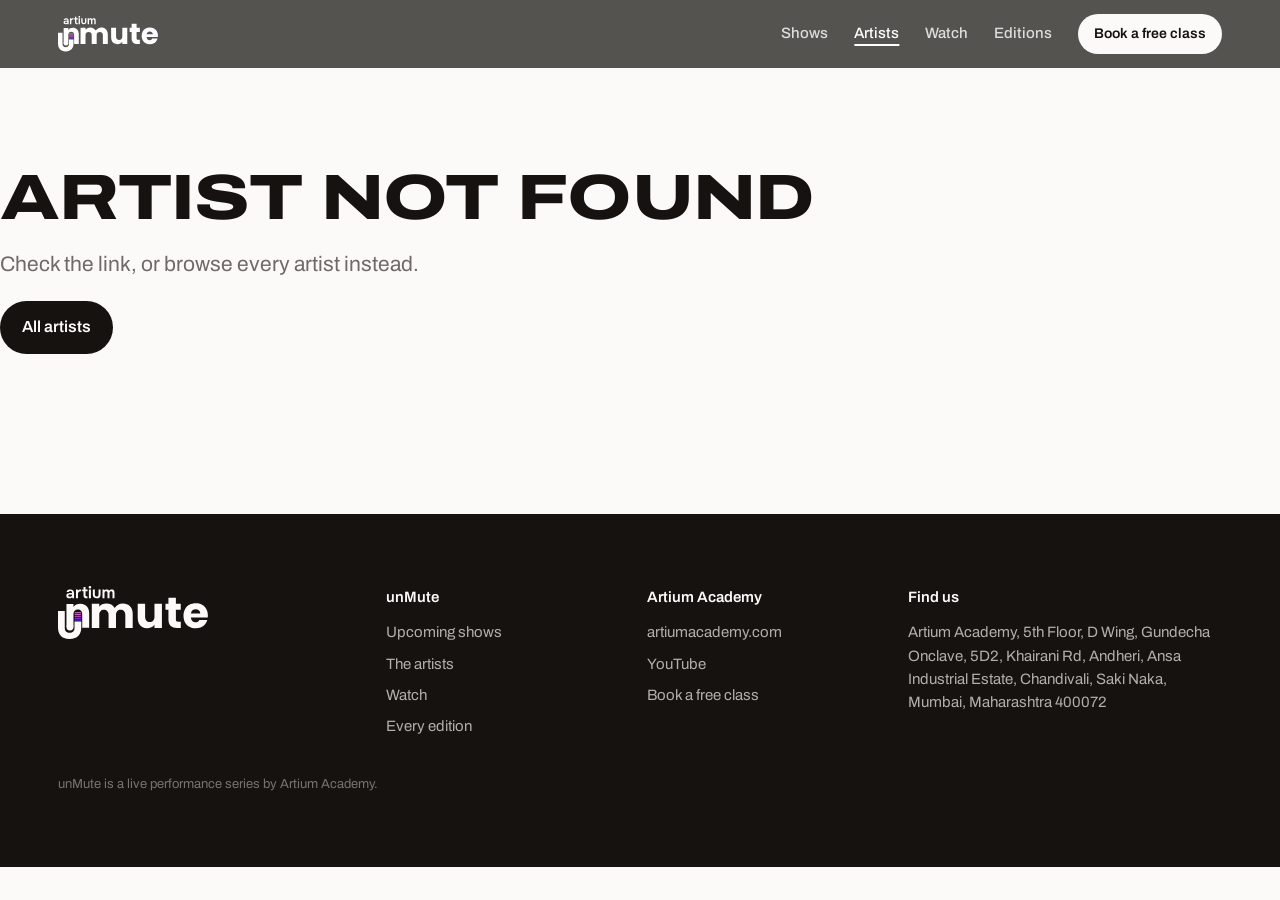
==== artist/index.html @ 23b72676 "Add files via upload" ====
<!doctype html>
<html lang="en">
<head>
<meta charset="utf-8">
<meta name="viewport" content="width=device-width, initial-scale=1, viewport-fit=cover">
<title>unMute artist</title>
<meta name="description" content="An artist of unMute, Artium Academy's live performance series.">
<meta name="theme-color" content="#16120F">
<link rel="preconnect" href="https://fonts.googleapis.com">
<link rel="preconnect" href="https://fonts.gstatic.com" crossorigin>
<link href="https://fonts.googleapis.com/css2?family=Archivo:wdth,wght@62..125,100..900&display=swap" rel="stylesheet">
<link rel="stylesheet" href="../site.css">
<style>
  body { background: var(--white); }

  /* ---------- HERO: big photo, not the full screen, name bottom-left ---------- */
  .ahero { position: relative; height: min(76svh, 860px); min-height: 440px; background: var(--ink); color: #fff; overflow: hidden; }
  .ahero > img { position: absolute; inset: 0; width: 100%; height: 100%; object-fit: cover; }
  @media (prefers-reduced-motion: no-preference) { .ahero > img { animation: settle 2.2s var(--ease) both; } }
  @keyframes settle { from { transform: scale(1.05); opacity: 0; } to { transform: none; opacity: 1; } }
  .ahero::after { content: ""; position: absolute; inset: 0; background: linear-gradient(180deg, rgba(22,18,15,.35) 0%, rgba(22,18,15,0) 25%, rgba(22,18,15,0) 55%, rgba(22,18,15,.78) 100%); }
  .ahero .name { position: absolute; z-index: 2; left: 0; right: 0; bottom: clamp(28px, 5vw, 64px); }
  .ahero h1 { font-size: clamp(34px, 6.2vw, 92px); max-width: 14ch; }
  .ahero .line { margin: 12px 0 0; font-size: clamp(16px, 1.6vw, 19px); color: rgba(255,255,255,.85); }
  /* portrait photos: dark panel on the left, photo on the right */
  .ahero.tall > img { left: auto; width: min(50%, 720px); right: 0; }
  .ahero.tall::after { background: linear-gradient(90deg, var(--ink) 0%, var(--ink) 48%, rgba(22,18,15,0) 70%), linear-gradient(0deg, rgba(22,18,15,.6), rgba(22,18,15,0) 40%); }
  @media (max-width: 760px) { .ahero.tall > img { width: 100%; } .ahero.tall::after { background: linear-gradient(180deg, rgba(22,18,15,0) 40%, rgba(22,18,15,.85) 100%); } }
  .ahero.none .ghost { position: absolute; inset: 0; display: grid; place-items: center; font-weight: 800; font-stretch: 125%; text-transform: uppercase; font-size: 22vw; line-height: .8; color: rgba(255,255,255,.05); white-space: nowrap; overflow: hidden; }

  /* ---------- DATE + WATCH ---------- */
  .event { padding: clamp(44px, 6vw, 72px) 0; }
  .event .wrap { display: grid; gap: 40px; align-items: start; }
  @media (min-width: 960px) { .event .wrap { grid-template-columns: 1fr 1.15fr; } }
  .when { font-size: clamp(30px, 3.6vw, 46px); }
  .where { margin: 14px 0 0; font-size: 18px; }
  .where a { text-underline-offset: 4px; text-decoration-thickness: 1.5px; } .where a:hover { color: var(--pink); }
  .pill { display: inline-block; margin-top: 22px; background: var(--paper-2); border-radius: 6px; padding: 8px 12px; }
  .pill.up { background: var(--yellow); }
  .apost { padding: clamp(64px, 9vw, 110px) 0 0; }
  .apost h2 { font-size: clamp(26px, 3.4vw, 42px); margin-bottom: clamp(24px, 3.4vw, 40px); }
  .watch { display: grid; grid-template-columns: 1fr; background: var(--paper); border-radius: 14px; overflow: hidden; }
  @media (min-width: 560px) { .watch { grid-template-columns: 240px 1fr; } }
  .watch .l { padding: 18px; display: grid; gap: 14px; align-content: start; }
  .watch .yt { font-weight: 700; font-size: 14px; display: flex; align-items: center; gap: 8px; }
  .watch .yt i { width: 22px; height: 15px; border-radius: 4px; background: #FF0033; position: relative; }
  .watch .yt i::after { content: ""; position: absolute; left: 8px; top: 4px; border-left: 7px solid #fff; border-top: 3.5px solid transparent; border-bottom: 3.5px solid transparent; }
  .watch .th { aspect-ratio: 16 / 9; border-radius: 6px; overflow: hidden; background: var(--ink); }
  .watch .th img { width: 100%; height: 100%; object-fit: cover; }
  .watch .btn { justify-content: center; }
  .watch .r { background: var(--paper-2); padding: 18px 22px; display: grid; align-content: space-between; gap: 18px; }
  .watch ol { list-style: none; margin: 0; padding: 0; counter-reset: s; }
  .watch li { counter-increment: s; display: grid; grid-template-columns: 26px 1fr; padding: 12px 0; border-bottom: 1px solid var(--line); }
  .watch li::before { content: counter(s); color: var(--soft); }
  .watch li .song { text-decoration: none; font-weight: 500; } .watch li .song:hover { color: var(--pink); }
  .watch li small { grid-column: 2; display: block; font-size: 13px; color: var(--soft); }
  .watch .ext { font-weight: 600; font-size: 15px; text-decoration: none; display: inline-flex; gap: 6px; align-items: center; }
  .watch .ext:hover { color: var(--pink); }
  .watch .ext svg { width: 12px; height: 12px; }
  .watch.empty .r { display: none; }
  .watch.empty { grid-template-columns: 1fr; }
  .watch.empty .l { padding: 26px; }

  /* ---------- ABOUT: dark panel + black-and-white portrait ---------- */
  .about { padding: 0 clamp(0px, 2vw, 32px); }
  .about .panel { max-width: 1440px; margin: 0 auto; display: grid; background: var(--ink); color: var(--white); }
  @media (min-width: 900px) { .about .panel { grid-template-columns: 46% 1fr; min-height: 560px; } }
  .about .txt { padding: clamp(36px, 6vw, 84px); align-self: center; }
  .about h2 { font-size: clamp(30px, 3.6vw, 48px); }
  .about .sub { margin: 10px 0 30px; font-size: 19px; color: rgba(251,250,248,.85); }
  .about .bio { font-size: 17px; line-height: 1.6; max-width: 48ch; color: rgba(251,250,248,.9); }
  .about .bio p { margin: 0 0 1em; }
  .about .bio.clamp { display: -webkit-box; -webkit-line-clamp: 5; -webkit-box-orient: vertical; overflow: hidden; }
  .about .more { all: unset; cursor: pointer; font-size: 15px; text-decoration: underline; text-underline-offset: 5px; }
  .about .more:focus-visible { outline: 2px solid var(--yellow); outline-offset: 3px; }
  .about .story { display: inline-block; margin-top: 18px; font-size: 15px; text-underline-offset: 5px; }
  .about .story:hover { color: var(--yellow); }
  .about .pic { position: relative; min-height: 420px; background: #2a2420; }
  .about .pic .credit { position: absolute; right: 14px; bottom: 12px; z-index: 1; font-size: 12px; color: rgba(251,250,248,.75); }
  .about .pic img { position: absolute; inset: 0; width: 100%; height: 100%; object-fit: cover; filter: grayscale(1) contrast(1.06); }

  /* ---------- QUOTE ---------- */
  .quote { padding: clamp(80px, 11vw, 150px) 0; }
  .quote blockquote { margin: 0; max-width: 26ch; font-weight: 400; font-stretch: 100%; font-size: clamp(28px, 3.8vw, 50px); line-height: 1.18; letter-spacing: -.015em; text-wrap: balance; }
  .quote cite { display: block; margin-top: 24px; font-style: normal; color: var(--soft); }

  /* ---------- EVENT INFORMATION ---------- */
  .info { padding: 0 0 clamp(80px, 10vw, 130px); }
  .info .wrap { display: grid; gap: 40px; }
  @media (min-width: 960px) { .info .wrap { grid-template-columns: 1fr 1.15fr; gap: 80px; } }
  .info h2 { margin-bottom: 22px; }
  .info p.lede { margin: 0 0 20px; }
  .info .faq { border-top: 1px solid var(--line); }

  /* ---------- ALSO ON STAGE ---------- */
  .rail { padding: clamp(72px, 9vw, 120px) 0; background: var(--paper); }
  .rail .head { display: flex; justify-content: space-between; align-items: end; gap: 20px; flex-wrap: wrap; margin-bottom: 32px; }
  .rail .track { display: grid; grid-auto-flow: column; grid-auto-columns: clamp(170px, 22vw, 250px); gap: 18px; overflow-x: auto; scroll-snap-type: x mandatory; padding: 0 var(--gutter) 12px; scrollbar-width: thin; }
  .rail .track > * { scroll-snap-align: start; }
  @media (min-width: 1320px) { .rail .track { padding-left: calc((100vw - var(--max)) / 2 + var(--gutter)); } }
  .missing { padding: 100px 0 160px; }
</style>
</head>
<body data-root="../">
<div id="site-header"></div>
<main id="page"></main>
<div id="site-footer"></div>

<script src="../data.js"></script>
<script src="../site.js"></script>
<script>
(function () {
  var U = UM, esc = U.esc;
  U.mount('artists', 'dark');
  var slug = new URLSearchParams(location.search).get('a') || location.hash.slice(1);
  var a = U.artist(slug), page = document.getElementById('page');
  if (!a) {
    page.innerHTML = '<div class="wrap missing"><h1 class="d" style="font-size:clamp(34px,5vw,64px)">Artist not found</h1><p class="lede soft">Check the link, or browse every artist instead.</p><a class="btn" href="../artists/index.html">All artists</a></div>';
    return;
  }
  var e = U.ed(a.ed), past = U.isPast(e), first = a.name.split(' ')[0], song = a.songs && a.songs[0];
  var line = a.line || U.desig(a);
  document.title = a.name + ' | unMute ' + e.city;
  document.querySelector('meta[name=description]').content = a.name + ', ' + line + '. ' + (past ? 'Performed' : 'Performing') + ' at unMute ' + e.city + ', ' + U.dateMed(e) + '.';

  var ph = a.photos || [];
  var heroSrc = ph.length ? U.photo(ph[0], 2400, 0, true) : null;
  var aboutSrc = ph.length ? U.photo(ph[2] || ph[1] || ph[0], 1100, 1100) : null;
  var ext = '<svg viewBox="0 0 12 12" aria-hidden="true"><path d="M3 1h8v8M11 1 1 11" fill="none" stroke="currentColor" stroke-width="1.6"/></svg>';
  var yt = a.video ? 'https://www.youtube.com/watch?v=' + a.video : '';

  /* event row: date + watch card */
  var watch = a.video
    ? '<div class="watch"><div class="l"><span class="yt"><i></i>YouTube</span><a class="th" href="' + yt + '" target="_blank" rel="noopener" aria-label="Watch ' + esc(song) + ' on YouTube"><img src="https://i.ytimg.com/vi/' + a.video + '/maxresdefault.jpg" alt=""></a><a class="btn" href="' + yt + '" target="_blank" rel="noopener"><span class="tri"></span>Play</a></div>' +
      '<div class="r"><ol>' + (a.vids || [{ id: a.video, song: song }]).map(function (v) {
        return '<li><a class="song" href="https://www.youtube.com/watch?v=' + v.id + '" target="_blank" rel="noopener">' + esc(v.song) + '</a>' + (v.with ? '<small>with ' + esc(v.with) + '</small>' : '') + '</li>';
      }).join('') + '</ol><a class="ext" href="' + yt + '" target="_blank" rel="noopener">Watch on YouTube ' + ext + '</a></div></div>'
    : '<div class="watch empty"><div class="l"><span class="label">' + (a.songs && a.songs.length ? (past ? 'Performed' : 'On the setlist') : 'Setlist') + '</span>' +
      (a.songs && a.songs.length ? '<p style="margin:0;font-size:20px">' + a.songs.map(esc).join(', ') + '</p>' : '<p class="soft" style="margin:0">To be announced.</p>') +
      '<p class="soft" style="margin:0;font-size:15px">' + (a.pending ? 'The full performance is out on YouTube on ' + U.dayLabel(a.out) + '.' : past ? 'The video for this set will be on Artium’s YouTube channel.' : 'The performance will be recorded and released after the show.') + '</p>' + '</div></div>';

  /* about panel copy */
  var bio = a.bio || (first + (past ? ' performed at ' : ' performs at ') + 'unMute ' + e.city + ' on ' + U.dateMed(e) + (e.venue ? ', at ' + e.venue : '') + '.' + (a.with ? (/^duet/.test(a.with) ? ' Singing a ' + a.with + '.' : ' On stage ' + (/^with /.test(a.with) ? a.with : 'with ' + a.with) + '.') : ''));
  var duets = (a.vids || []).filter(function (v) { return v.with; }).map(function (v) { return v.song + ' with ' + v.with; });
  var bioMore = [a.teacher ? 'Learns with ' + a.teacher + '.' : '', a.with && a.bio ? 'On stage: ' + a.with + '.' : '', duets.length && !a.bio ? 'Also sang ' + duets.join(', and ') + '.' : ''].filter(Boolean).join(' ');

  // their posts, minus the full performance (that's already in the Watch card above)
  var myPosts = U.feed(null, a.slug).filter(function (x) { return x.p.type !== 'performance'; });

  var others = U.artistsOf(a.ed).filter(function (x) { return x.slug !== a.slug; })
    .sort(function (x, y) { return ((y.photos || []).length) - ((x.photos || []).length); });

  page.innerHTML =
    '<section class="ahero' + (heroSrc ? '' : ' none') + '">' +
      (heroSrc ? '<img src="' + heroSrc.src + '" style="object-position:' + heroSrc.pos + ' 30%" alt="' + esc(a.name) + ' at unMute ' + esc(e.city) + '" fetchpriority="high">' : '<div class="ghost" aria-hidden="true">' + esc(first) + '</div>') +
      '<div class="name"><div class="wrap"><h1 class="d">' + esc(a.name) + '</h1><p class="line">' + esc(line) + '</p></div></div></section>' +

    '<section class="event"><div class="wrap"><div>' +
      '<p class="d when">' + U.dateMed(e) + '</p>' +
      '<p class="where"><a href="' + U.editionURL(e) + '">unMute ' + esc(e.city) + '</a>' + (e.venue ? ', ' + esc(e.venue) : '') + '</p>' +
      '<span class="pill label' + (!past || (a.out && !a.pending && U.isLive(e)) ? ' up' : '') + '">' + (a.out && !a.pending && U.isLive(e) ? 'Out now on YouTube' : a.pending ? 'Performance out ' + U.dayLabel(a.out) : past ? 'Edition ' + e.n + ', performed' : 'Edition ' + e.n + ', coming up') + '</span>' +
    '</div>' + watch + '</div></section>' +

    '<section class="about"><div class="panel"><div class="txt"><h2 class="d">' + esc(a.name) + '</h2><p class="sub">' + esc(line) + '</p>' +
      '<div class="bio clamp" id="bio"><p>' + esc(bio) + '</p>' + (bioMore ? '<p>' + esc(bioMore) + '</p>' : '') + '</div>' +
      '<button class="more" type="button" id="more" hidden>More</button>' +
      (a.ep ? '<br><a class="story" href="https://artium-newsletters.vercel.app/' + a.ep.replace('&', '%26') + '.html" target="_blank" rel="noopener">Read the full story</a>' : '') +
    '</div>' + (aboutSrc ? '<div class="pic"><img src="' + aboutSrc.src + '" style="object-position:' + aboutSrc.pos + ' 30%" alt="" loading="lazy">' + (a.credit ? '<small class="credit">Photo: ' + U.esc(a.credit) + '</small>' : '') + '</div>' : '') + '</div></section>' +

    (myPosts.length ? '<section class="apost" id="posts"><div class="wrap"><h2 class="d">More from ' + esc(first) + '</h2><div class="posts">' +
      myPosts.map(function (x) { return U.postCard(x, false); }).join('') + '</div></div></section>' : '') +

    (a.quote ? '<section class="quote"><div class="wrap"><blockquote>“' + esc(a.quote) + '”</blockquote><cite>' + esc(a.name) + '</cite></div></section>' : '<div style="height:clamp(72px,9vw,120px)"></div>') +

    '<section class="info"><div class="wrap"><div><h2 class="d">Event information</h2><p class="lede">' + esc(e.note) + '</p>' +
      (e.venue ? '<a class="ulink" href="https://www.google.com/maps/search/?api=1&query=' + encodeURIComponent(e.venue + ' ' + e.city) + '" target="_blank" rel="noopener">Open in Maps</a>' : '') + '</div>' +
      '<div class="faq">' +
        '<details><summary>What is unMute?</summary><p>unMute is Artium Academy’s live performance series. Each edition takes place in a different city, with a lineup of Artium learners and teachers.</p></details>' +
        '<details><summary>How are performers chosen?</summary><p>By audition. Every Artium learner can try out for a place on the lineup.</p></details>' +
        '<details><summary>Will the performance be recorded?</summary><p>Yes. Every set is professionally recorded and produced, then released on Artium’s YouTube channel in the weeks after the edition.</p></details>' +
        '<details><summary>How can I learn with Artium?</summary><p>Book a free trial class with an Artium teacher. If you enrol after it, your first course is 15% off. <a class="ulink" href="' + U.trial('ARTIST', a.slug) + '">Book a free class</a></p></details>' +
      '</div></div></section>' +

    (others.length ? '<section class="rail"><div class="wrap head"><h2 class="d">Also at unMute ' + esc(e.city) + '</h2><a class="ulink" href="' + U.editionURL(e) + '">See the full lineup</a></div><div class="track">' +
      others.map(function (x) { return U.card(x); }).join('') + '</div></section>' : '');

  /* portrait photos get the split hero */
  if (ph.length && /^yt:[^:]+:0/.test(ph[0])) page.querySelector('.ahero').classList.add('tall');
  var hi = page.querySelector('.ahero > img');
  if (hi) { var chk = function () { if (hi.naturalHeight > hi.naturalWidth) hi.parentNode.classList.add('tall'); }; hi.complete ? chk() : hi.addEventListener('load', chk); }

  /* "More" only when the bio is actually cut off */
  var bioEl = document.getElementById('bio'), more = document.getElementById('more');
  requestAnimationFrame(function () {
    if (bioEl.scrollHeight > bioEl.clientHeight + 4) {
      more.hidden = false;
      more.addEventListener('click', function () { var open = bioEl.classList.toggle('clamp'); more.textContent = open ? 'More' : 'Less'; });
    } else bioEl.classList.remove('clamp');
  });

  U.wire(page);
  U.nextbar(700);
  U.announce(a);
  if (location.hash === '#posts' && document.getElementById('posts')) document.getElementById('posts').scrollIntoView();
})();
</script>
</body>
</html>
---- site.css ----
/* unMute site: shared styles for every page */
:root {
  --ink: #16120F;
  --ink-2: #221C18;
  --paper: #F2F0EB;
  --paper-2: #E7E4DD;
  --white: #FBFAF8;
  --paper-hi: var(--white);
  --pink: #E00073;
  --yellow: #EBE23F;
  --soft: rgba(22,18,15,.62);
  --line: rgba(22,18,15,.16);
  --gutter: clamp(20px, 4.5vw, 64px);
  --max: 1320px;
  --ease: cubic-bezier(.2,.75,.15,1);
  --font: 'Archivo', system-ui, -apple-system, sans-serif;
}
* { box-sizing: border-box; }
html { -webkit-text-size-adjust: 100%; scroll-behavior: smooth; }
body { margin: 0; background: var(--paper); color: var(--ink); font-family: var(--font); font-size: 17px; line-height: 1.55; -webkit-font-smoothing: antialiased; overflow-x: hidden; }
a { color: inherit; }
img { display: block; max-width: 100%; }
:focus-visible { outline: 2px solid var(--pink); outline-offset: 3px; }
.wrap { max-width: var(--max); margin: 0 auto; padding: 0 var(--gutter); }
.sr { position: absolute; width: 1px; height: 1px; overflow: hidden; clip: rect(0 0 0 0); white-space: nowrap; }

/* display type: wide, heavy, capitals */
.d { font-family: var(--font); font-weight: 800; font-stretch: 125%; text-transform: uppercase; line-height: .94; letter-spacing: -.01em; margin: 0; }
h2.d { font-size: clamp(30px, 4.6vw, 58px); }
.label { font-weight: 700; font-stretch: 115%; font-size: 13px; letter-spacing: .02em; text-transform: uppercase; }
.lede { font-size: clamp(18px, 1.8vw, 21px); line-height: 1.5; max-width: 40ch; }
.soft { color: var(--soft); }
.ulink { font-weight: 600; text-decoration: underline; text-decoration-thickness: 1.5px; text-underline-offset: 5px; }
.ulink:hover { color: var(--pink); }

.btn { display: inline-flex; align-items: center; gap: 10px; text-decoration: none; font: inherit; font-weight: 600; font-size: 16px;
  background: var(--ink); color: var(--white); padding: 14px 22px; border-radius: 999px; border: 0; cursor: pointer; transition: transform .15s ease, background .15s ease, color .15s ease; }
.btn:hover { background: var(--pink); }
.btn:active { transform: scale(.97); }
.btn.light { background: var(--white); color: var(--ink); }
.btn.light:hover { background: var(--yellow); }
.btn.line { background: transparent; color: inherit; box-shadow: inset 0 0 0 1.5px currentColor; }
.btn.line:hover { background: var(--ink); color: var(--white); box-shadow: none; }
.btn .tri { width: 0; height: 0; border-left: 10px solid currentColor; border-top: 6px solid transparent; border-bottom: 6px solid transparent; }

/* ---------- logo ---------- */
.unmute-logo { display: block; width: 100%; height: auto; overflow: visible; }
.unmute-logo .bar { transition: opacity .09s linear; }

/* ---------- header: always pinned to the top ---------- */
.top { position: sticky; top: 0; z-index: 30; color: var(--ink); background: rgba(242,240,235,.84);
  -webkit-backdrop-filter: saturate(1.5) blur(16px); backdrop-filter: saturate(1.5) blur(16px); box-shadow: 0 1px 0 var(--line); }
.top.home { position: fixed; left: 0; right: 0; color: #fff; background: transparent; box-shadow: none; -webkit-backdrop-filter: none; backdrop-filter: none;
  transition: background .35s ease, color .35s ease, box-shadow .35s ease; }
.top.home.solid { color: var(--ink); background: rgba(242,240,235,.84); box-shadow: 0 1px 0 var(--line);
  -webkit-backdrop-filter: saturate(1.5) blur(16px); backdrop-filter: saturate(1.5) blur(16px); }
.top.dark { color: #fff; background: rgba(22,18,15,.72); box-shadow: 0 1px 0 rgba(255,255,255,.08); }
.top .wrap { display: flex; align-items: center; justify-content: space-between; gap: 16px; padding-top: 14px; padding-bottom: 14px; }
.top .mark { width: 100px; aspect-ratio: 645 / 229; display: block; color: inherit; }
.top nav { display: flex; align-items: center; gap: 26px; font-weight: 500; font-size: 15px; }
.top nav a { text-decoration: none; }
.navlinks { display: none; gap: 26px; }
.navlinks a { opacity: .8; } .navlinks a:hover, .navlinks a[aria-current] { opacity: 1; }
.navlinks a[aria-current] { text-decoration: underline; text-decoration-thickness: 1.5px; text-underline-offset: 6px; }
@media (min-width: 860px) { .navlinks { display: flex; } }
.top nav .btn { font-size: 14px; padding: 9px 16px; }
.top .btn.light { background: var(--ink); color: var(--white); }
.top .btn.light:hover { background: var(--pink); }
.top.home:not(.solid) .btn.light, .top.dark .btn.light { background: var(--white); color: var(--ink); }
.top.home:not(.solid) .btn.light:hover, .top.dark .btn.light:hover { background: var(--yellow); }
.mnav { display: flex; gap: 20px; font-weight: 500; font-size: 15px; padding: 0 var(--gutter) 10px; overflow-x: auto; scrollbar-width: none; }
.mnav a { text-decoration: none; opacity: .75; white-space: nowrap; }
.mnav a[aria-current] { opacity: 1; text-decoration: underline; text-underline-offset: 6px; }
@media (min-width: 860px) { .mnav { display: none; } }

/* home: the big logo flies into the header as you scroll */
.flylogo { position: fixed; left: 0; top: 0; z-index: 35; transform-origin: 0 0; color: #fff; display: block; will-change: transform; transition: color .35s ease; }
.flylogo.docked { color: var(--ink); }
.flylogo .unmute-logo { opacity: 0; animation: flyIn 1.1s var(--ease) .1s forwards; }
@keyframes flyIn { from { opacity: 0; transform: translateY(14px); } to { opacity: 1; transform: none; } }

/* ---------- next-show bar ---------- */
.nextbar { position: fixed; left: 12px; right: 12px; bottom: max(12px, env(safe-area-inset-bottom)); z-index: 40;
  display: flex; align-items: center; justify-content: space-between; gap: 12px; background: var(--yellow); color: var(--ink);
  border-radius: 14px; padding: 10px 10px 10px 16px; text-decoration: none; box-shadow: 0 10px 30px -10px rgba(22,18,15,.55);
  transform: translateY(160%); transition: transform .45s var(--ease); }
.nextbar.show { transform: none; }
.nextbar small { display: block; font-size: 13px; color: rgba(22,18,15,.72); }
.nextbar b { display: block; font-weight: 800; font-stretch: 80%; font-size: 21px; line-height: 1.05; letter-spacing: -.01em; }
.nextbar .go { background: var(--ink); color: var(--yellow); border-radius: 10px; padding: 10px 14px; font-weight: 700; font-size: 14px; white-space: nowrap; }
@media (min-width: 860px) { .nextbar { left: auto; right: 24px; bottom: 24px; width: 360px; } }

/* ---------- artist cards: black and white until you look ---------- */
.agrid { display: grid; grid-template-columns: repeat(2, minmax(0, 1fr)); gap: 28px 14px; }
@media (min-width: 700px) { .agrid { grid-template-columns: repeat(3, minmax(0, 1fr)); gap: 44px 20px; } }
@media (min-width: 1080px) { .agrid { grid-template-columns: repeat(4, minmax(0, 1fr)); } }
.acard { display: block; text-decoration: none; color: inherit; }
.acard .ph { position: relative; aspect-ratio: 4 / 5; overflow: hidden; background: var(--ink-2); border-radius: 4px; }
.acard .ph img { position: absolute; inset: 0; width: 100%; height: 100%; object-fit: cover; filter: grayscale(1) contrast(1.08);
  transition: filter .6s ease, opacity .6s ease, transform 1s var(--ease); }
.acard .ph img.b { opacity: 0; }
.acard:hover .ph img, .acard:focus-visible .ph img, .acard.lit .ph img { filter: none; }
.acard:hover .ph img, .acard.lit .ph img { transform: scale(1.03); }
.acard.flip:hover .ph img.a, .acard.flip.lit .ph img.a { opacity: 0; }
.acard.flip:hover .ph img.b, .acard.flip.lit .ph img.b { opacity: 1; }
.acard .ph.empty { background: var(--paper-2); }
.acard .noph { position: absolute; inset: 0; display: grid; place-items: center; color: rgba(22,18,15,.13);
  font-weight: 800; font-stretch: 125%; text-transform: uppercase; font-size: clamp(44px, 7vw, 84px); line-height: 1; letter-spacing: -.02em; }
.acard .noph small { position: absolute; left: 14px; bottom: 12px; font-size: 12px; font-weight: 500; font-stretch: 100%; text-transform: none; letter-spacing: 0; color: var(--soft); }
.acard:hover .ph.empty { background: var(--yellow); } .acard:hover .noph { color: rgba(22,18,15,.25); }
.acard h3 { font-weight: 800; font-stretch: 125%; text-transform: uppercase; font-size: clamp(15px, 1.6vw, 18px); line-height: 1.1; margin: 14px 0 4px; }
.acard p { margin: 0; font-size: 14px; color: var(--soft); line-height: 1.35; }
.acard:hover h3 { color: var(--pink); }

/* ---------- small YouTube tile ---------- */
.ytlink { display: grid; grid-template-columns: 150px 1fr; gap: 16px; align-items: center; text-decoration: none; padding: 12px; background: var(--white); border-radius: 12px; transition: background .2s; }
.ytlink .th { position: relative; aspect-ratio: 16 / 9; overflow: hidden; border-radius: 6px; background: var(--ink); }
.ytlink .th img { width: 100%; height: 100%; object-fit: cover; }
.ytlink b { display: block; font-weight: 800; font-stretch: 125%; text-transform: uppercase; font-size: 15px; line-height: 1.15; }
.ytlink span { font-size: 14px; color: var(--soft); }
.ytlink:hover { background: var(--yellow); }

/* ---------- questions that open ---------- */
.faq details { border-bottom: 1px solid var(--line); }
.faq summary { list-style: none; cursor: pointer; display: flex; justify-content: space-between; align-items: center; gap: 20px; padding: 20px 0; font-size: 18px; font-weight: 500; }
.faq summary::-webkit-details-marker { display: none; }
.faq summary::after { content: ""; width: 10px; height: 10px; border-right: 1.5px solid currentColor; border-bottom: 1.5px solid currentColor; transform: rotate(45deg) translateY(-3px); transition: transform .25s var(--ease); flex: none; }
.faq details[open] summary::after { transform: rotate(-135deg) translateY(-3px); }
.faq details p { margin: 0 0 22px; color: var(--soft); max-width: 56ch; }

/* ---------- footer ---------- */
.foot { background: var(--ink); color: rgba(251,250,248,.68); padding: 72px 0 120px; font-size: 15px; }
.foot .wrap { display: grid; gap: 36px; }
.foot .mark { width: 150px; color: var(--white); display: block; }
.foot h4 { color: var(--white); font-size: 15px; font-weight: 600; margin: 0 0 12px; }
.foot ul { list-style: none; margin: 0; padding: 0; display: grid; gap: 8px; }
.foot a { text-decoration: none; } .foot a:hover { color: var(--yellow); }
.foot address { font-style: normal; max-width: 36ch; }
.foot .fine { font-size: 13px; color: rgba(251,250,248,.42); margin: 0; }
@media (min-width: 860px) { .foot .wrap { grid-template-columns: 1.3fr 1fr 1fr 1.4fr; } .foot .fine { grid-column: 1 / -1; } .foot { padding-bottom: 72px; } }

@media (prefers-reduced-motion: reduce) { *, *::before, *::after { animation: none !important; transition: none !important; } }

/* ---------- tape sticker ---------- */
.tape { display: inline-block; background: rgba(235,226,63,.95); color: var(--ink); font-weight: 700; font-size: 15px; line-height: 1.2; padding: 8px 18px 7px;
  clip-path: polygon(2% 8%, 9% 0, 20% 6%, 33% 1%, 47% 7%, 60% 0, 74% 5%, 87% 0, 98% 6%, 100% 50%, 97% 94%, 85% 100%, 72% 95%, 58% 100%, 44% 94%, 30% 100%, 17% 95%, 6% 100%, 0 55%); }

/* preview mode (?preview=YYYY-MM-DD) */
.preview-badge { position: fixed; left: 12px; bottom: 12px; z-index: 99; background: var(--pink); color: #fff; font-size: 13px; font-weight: 600; padding: 8px 12px; border-radius: 8px; text-decoration: none; }

/* posts from Instagram and YouTube */
.posts { display: grid; grid-template-columns: repeat(auto-fill, minmax(min(46%, 220px), 1fr)); gap: 26px 16px; }
.post { text-decoration: none; color: inherit; display: block; }
.post .pimg { position: relative; display: block; aspect-ratio: 4 / 5; overflow: hidden; border-radius: 6px; background: var(--paper-2); margin-bottom: 12px; }
.post .pimg img { width: 100%; height: 100%; object-fit: cover; transition: transform .5s ease; }
.post:hover .pimg img { transform: scale(1.04); }
.post .plat { position: absolute; left: 10px; bottom: 10px; font-style: normal; font-size: 12px; font-weight: 600; background: var(--white); color: var(--ink); padding: 4px 8px; border-radius: 5px; }
.post b { display: block; font-weight: 600; font-size: 17px; }
.post small { display: block; color: var(--soft); font-size: 14px; margin-top: 2px; }
.post:hover b { text-decoration: underline; text-underline-offset: 4px; }

/* "new from unMute" card when a page opens */
.announce { position: fixed; z-index: 60; left: 12px; right: 12px; bottom: 12px; max-width: 460px; margin-left: auto; display: grid; grid-template-columns: auto 1fr auto; gap: 12px; align-items: center;
  background: var(--ink); color: var(--white); padding: 10px 12px 10px 10px; border-radius: 12px; box-shadow: 0 14px 40px rgba(22,18,15,.35);
  transform: translateY(140%); transition: transform .5s cubic-bezier(.2,.8,.2,1); }
.announce.on { transform: none; }
.announce img { width: 56px; height: 70px; object-fit: cover; border-radius: 6px; }
.announce small { display: block; font-size: 12px; color: var(--yellow); font-weight: 600; }
.announce b { display: block; font-size: 17px; font-weight: 700; line-height: 1.2; }
.announce span { display: block; font-size: 14px; color: rgba(251,250,248,.75); }
.announce .btn { padding: 9px 14px; font-size: 14px; background: var(--yellow); color: var(--ink); }
.announce .x { position: absolute; top: -10px; right: -6px; width: 28px; height: 28px; border-radius: 50%; border: 0; background: var(--white); color: var(--ink); font-size: 18px; line-height: 1; cursor: pointer; box-shadow: 0 2px 8px rgba(0,0,0,.2); }
body.announcing .nextbar { visibility: hidden; }
@media (prefers-reduced-motion: reduce) { .announce { transition: none; } }
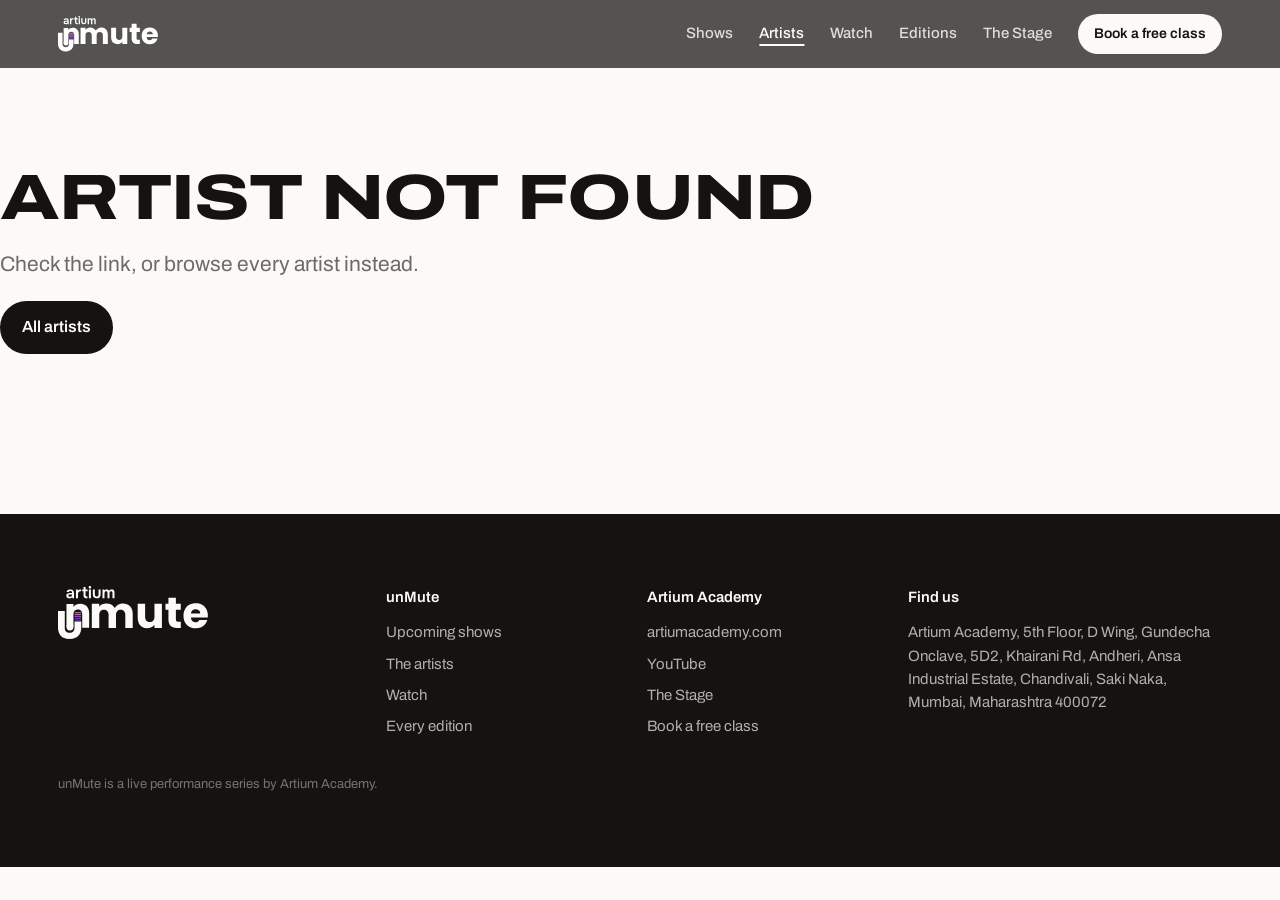
==== commit ff0bc90c: "Add files via upload" ====
--- a/artist/index.html
+++ b/artist/index.html
@@ -22,10 +22,19 @@
   .ahero .name { position: absolute; z-index: 2; left: 0; right: 0; bottom: clamp(28px, 5vw, 64px); }
   .ahero h1 { font-size: clamp(34px, 6.2vw, 92px); max-width: 14ch; }
   .ahero .line { margin: 12px 0 0; font-size: clamp(16px, 1.6vw, 19px); color: rgba(255,255,255,.85); }
-  /* portrait photos: dark panel on the left, photo on the right */
-  .ahero.tall > img { left: auto; width: min(50%, 720px); right: 0; }
-  .ahero.tall::after { background: linear-gradient(90deg, var(--ink) 0%, var(--ink) 48%, rgba(22,18,15,0) 70%), linear-gradient(0deg, rgba(22,18,15,.6), rgba(22,18,15,0) 40%); }
-  @media (max-width: 760px) { .ahero.tall > img { width: 100%; } .ahero.tall::after { background: linear-gradient(180deg, rgba(22,18,15,0) 40%, rgba(22,18,15,.85) 100%); } }
+  /* portrait photos: the photo also glows behind itself as a blurred backdrop, and the sharp portrait sits
+     on the right at its own proportions, with the name running across its edge */
+  .ahero.tall { --pad: clamp(24px, 4vw, 44px); background: #14100D; }
+  .ahero.tall > img.amb { inset: -12%; width: 124%; height: 124%; filter: blur(56px) saturate(1.25) brightness(.5); animation: none; }
+  .ahero.tall > img.pic { inset: auto; top: var(--pad); height: calc(100% - 2 * var(--pad)); width: auto; aspect-ratio: 4 / 5; max-width: 46%;
+    right: max(var(--gutter), calc((100% - var(--max)) / 2 + var(--gutter))); border-radius: 3px; box-shadow: 0 32px 80px rgba(0,0,0,.5); }
+  .ahero.tall::after { background: linear-gradient(0deg, rgba(14,10,8,.6) 0%, rgba(14,10,8,0) 42%); }
+  @media (max-width: 760px) {
+    .ahero.tall { height: auto; min-height: 0; padding: 28px 0 34px; display: flex; flex-direction: column; align-items: center; gap: 24px; }
+    .ahero.tall > img.pic { position: relative; top: auto; right: auto; height: auto; width: min(70%, 340px); max-width: none; z-index: 1; }
+    .ahero.tall .name { position: relative; bottom: auto; z-index: 2; }
+    .ahero.tall::after { display: none; }
+  }
   .ahero.none .ghost { position: absolute; inset: 0; display: grid; place-items: center; font-weight: 800; font-stretch: 125%; text-transform: uppercase; font-size: 22vw; line-height: .8; color: rgba(255,255,255,.05); white-space: nowrap; overflow: hidden; }
 
   /* ---------- DATE + WATCH ---------- */
@@ -124,7 +133,10 @@
   document.querySelector('meta[name=description]').content = a.name + ', ' + line + '. ' + (past ? 'Performed' : 'Performing') + ' at unMute ' + e.city + ', ' + U.dateMed(e) + '.';
 
   var ph = a.photos || [];
-  var heroSrc = ph.length ? U.photo(ph[0], 2400, 0, true) : null;
+  // wide photo for the top of the page on desktop; on a phone a wide frame crops to a soft sliver, so it gets the portrait
+  var narrow = window.matchMedia && window.matchMedia('(max-width: 760px)').matches;
+  var wide = !!(a.heroPhoto && !narrow);   // wide stage photos: heads sit near the top, so keep the top in view
+  var heroSrc = a.heroPhoto && !narrow ? U.photo(a.heroPhoto, 2400, 0, true) : ph.length ? U.photo(ph[0], 2400, 0, true) : null;
   var aboutSrc = ph.length ? U.photo(ph[2] || ph[1] || ph[0], 1100, 1100) : null;
   var ext = '<svg viewBox="0 0 12 12" aria-hidden="true"><path d="M3 1h8v8M11 1 1 11" fill="none" stroke="currentColor" stroke-width="1.6"/></svg>';
   var yt = a.video ? 'https://www.youtube.com/watch?v=' + a.video : '';
@@ -152,7 +164,7 @@
 
   page.innerHTML =
     '<section class="ahero' + (heroSrc ? '' : ' none') + '">' +
-      (heroSrc ? '<img src="' + heroSrc.src + '" style="object-position:' + heroSrc.pos + ' 30%" alt="' + esc(a.name) + ' at unMute ' + esc(e.city) + '" fetchpriority="high">' : '<div class="ghost" aria-hidden="true">' + esc(first) + '</div>') +
+      (heroSrc ? '<img src="' + heroSrc.src + '" style="object-position:' + (heroSrc.op || heroSrc.pos + (wide ? ' 12%' : ' 30%')) + '" alt="' + esc(a.name) + ' at unMute ' + esc(e.city) + '" fetchpriority="high">' : '<div class="ghost" aria-hidden="true">' + esc(first) + '</div>') +
       '<div class="name"><div class="wrap"><h1 class="d">' + esc(a.name) + '</h1><p class="line">' + esc(line) + '</p></div></div></section>' +
 
     '<section class="event"><div class="wrap"><div>' +
@@ -165,7 +177,7 @@
       '<div class="bio clamp" id="bio"><p>' + esc(bio) + '</p>' + (bioMore ? '<p>' + esc(bioMore) + '</p>' : '') + '</div>' +
       '<button class="more" type="button" id="more" hidden>More</button>' +
       (a.ep ? '<br><a class="story" href="https://artium-newsletters.vercel.app/' + a.ep.replace('&', '%26') + '.html" target="_blank" rel="noopener">Read the full story</a>' : '') +
-    '</div>' + (aboutSrc ? '<div class="pic"><img src="' + aboutSrc.src + '" style="object-position:' + aboutSrc.pos + ' 30%" alt="" loading="lazy">' + (a.credit ? '<small class="credit">Photo: ' + U.esc(a.credit) + '</small>' : '') + '</div>' : '') + '</div></section>' +
+    '</div>' + (aboutSrc ? '<div class="pic"><img src="' + aboutSrc.src + '" style="object-position:' + (aboutSrc.op || aboutSrc.pos + ' 30%') + '" alt="" loading="lazy">' + (a.credit ? '<small class="credit">Photo: ' + U.esc(a.credit) + '</small>' : '') + '</div>' : '') + '</div></section>' +
 
     (myPosts.length ? '<section class="apost" id="posts"><div class="wrap"><h2 class="d">More from ' + esc(first) + '</h2><div class="posts">' +
       myPosts.map(function (x) { return U.postCard(x, false); }).join('') + '</div></div></section>' : '') +
@@ -184,10 +196,16 @@
     (others.length ? '<section class="rail"><div class="wrap head"><h2 class="d">Also at unMute ' + esc(e.city) + '</h2><a class="ulink" href="' + U.editionURL(e) + '">See the full lineup</a></div><div class="track">' +
       others.map(function (x) { return U.card(x); }).join('') + '</div></section>' : '');
 
-  /* portrait photos get the split hero */
-  if (ph.length && /^yt:[^:]+:0/.test(ph[0])) page.querySelector('.ahero').classList.add('tall');
-  var hi = page.querySelector('.ahero > img');
-  if (hi) { var chk = function () { if (hi.naturalHeight > hi.naturalWidth) hi.parentNode.classList.add('tall'); }; hi.complete ? chk() : hi.addEventListener('load', chk); }
+  /* portrait photos get their own hero: sharp portrait on the right, the same photo blurred behind it */
+  var hero = page.querySelector('.ahero'), hi = page.querySelector('.ahero > img');
+  function makeTall() {
+    if (!hi || hero.classList.contains('tall')) return;
+    hero.classList.add('tall'); hi.classList.add('pic');
+    var amb = hi.cloneNode(); amb.className = 'amb'; amb.alt = ''; amb.setAttribute('aria-hidden', 'true'); amb.removeAttribute('fetchpriority');
+    hero.insertBefore(amb, hi);
+  }
+  if (hi && ph.length && /^yt:[^:]+:0/.test(ph[0])) makeTall();
+  if (hi) { var chk = function () { if (hi.naturalHeight > hi.naturalWidth) makeTall(); }; hi.complete ? chk() : hi.addEventListener('load', chk); }
 
   /* "More" only when the bio is actually cut off */
   var bioEl = document.getElementById('bio'), more = document.getElementById('more');
